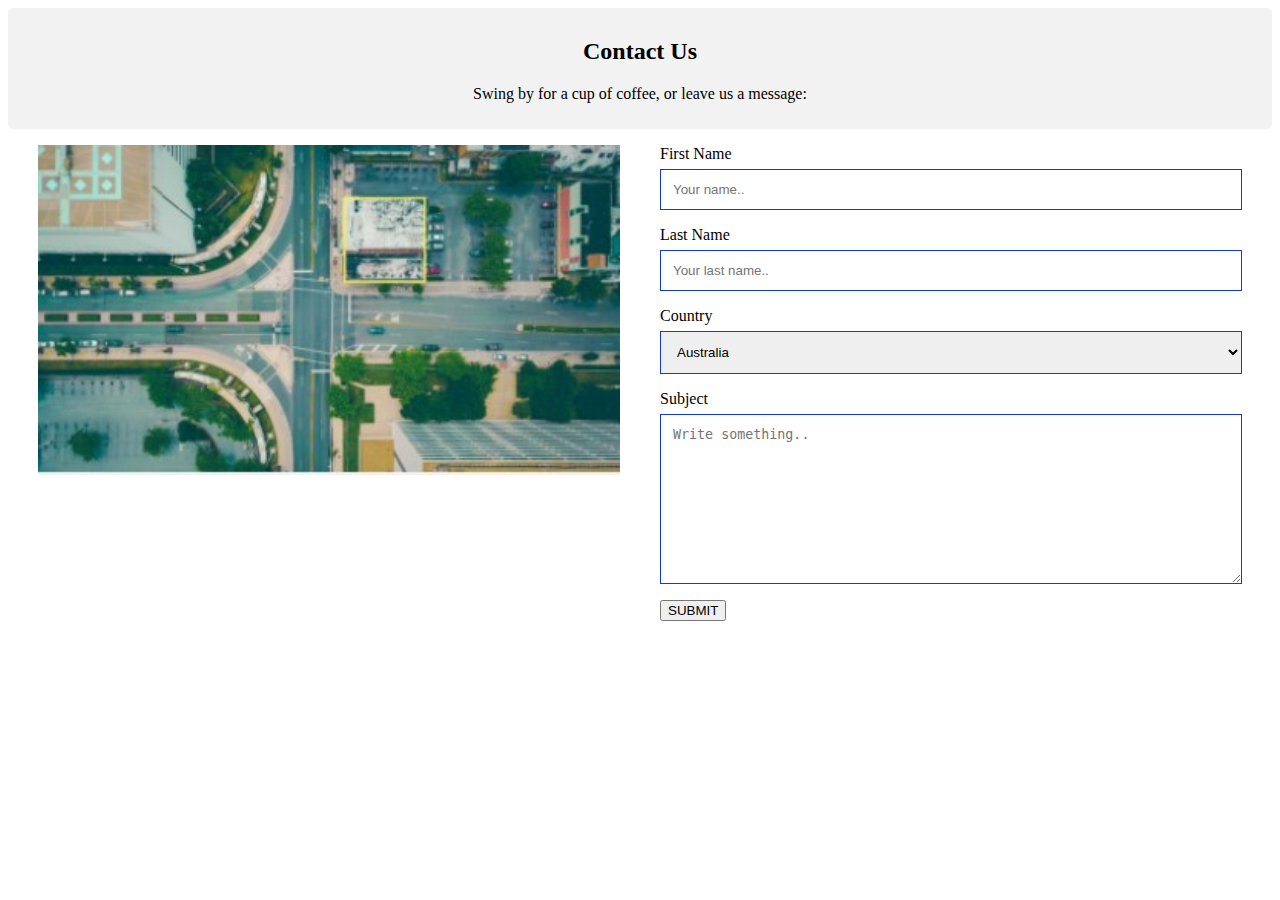
==== contact.html @ f486da96 "index and contact page added by devendra" ====
<html>

<head>
    <link rel="stylesheet" type="text/css" href="contact.css">
    <title>Contact</title>
</head>

<body class="fu">
    <div class="container">
        <div style="text-align:center">
            <h2>Contact Us</h2>
            <p>Swing by for a cup of coffee, or leave us a message:</p>
        </div>
        <div class="row">
            <div class="column">
                <img src="images/5.jpg" style="width:100%">
            </div>
            <div class="column">
                <form action="/action_page.php">
                    <label for="fname">First Name</label>
                    <input type="text" id="fname" name="firstname" placeholder="Your name..">
                    <label for="lname">Last Name</label>
                    <input type="text" id="lname" name="lastname" placeholder="Your last name..">
                    <label for="country">Country</label>
                    <select id="country" name="country">
                        <option value="australia">Australia</option>
                        <option value="canada">Canada</option>
                        <option value="usa">USA</option>
                    </select>
                    <label for="subject">Subject</label>
                    <textarea id="subject" name="subject" placeholder="Write something.."
                        style="height:170px"></textarea>
                    <button type="button">SUBMIT</button>
                </form>
            </div>
        </div>
    </div>
    </div>
</body>

</html>
---- contact.css ----
* {
    box-sizing: border-box;
}

input[type=text],
select,
textarea {
    width: 100%;
    padding: 12px;
    border: 1px solid rgb(17, 56, 228);
    margin-top: 6px;
    margin-bottom: 16px;
    resize: vertical;
}

.container {
    border-radius: 5px;
    background-color: #f2f2f2;
    padding: 10px;
}

.column {
    float: left;
    width: 50%;
    margin-top: 6px;
    padding: 20px;
}
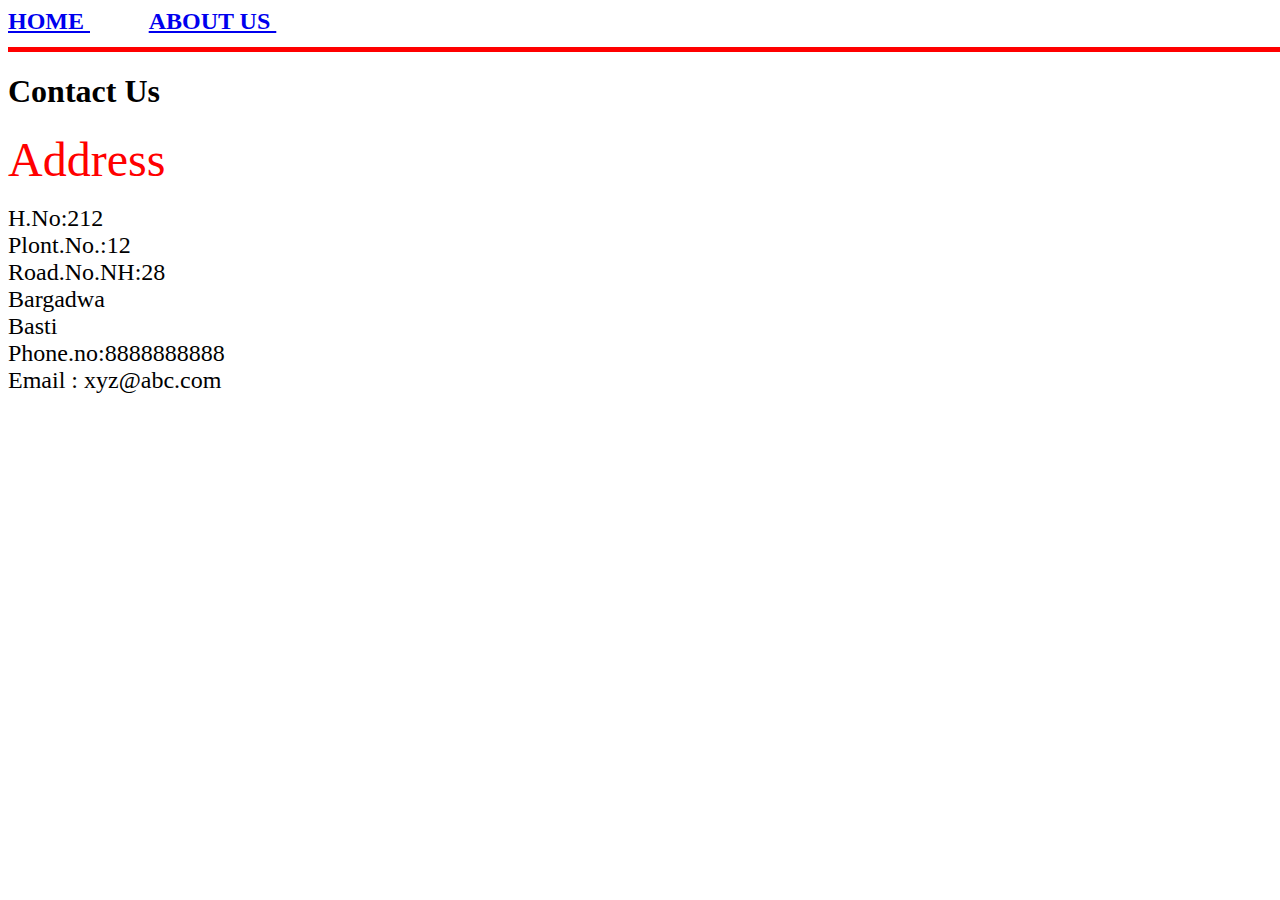
==== commit 3bbb7a00: "changes" ====
--- a/contact.html
+++ b/contact.html
@@ -1,41 +1,47 @@
 <html>
+<head>
+<title>Contact</title>
 
-<head>
-    <link rel="stylesheet" type="text/css" href="contact.css">
-    <title>Contact</title>
 </head>
+<body>
 
-<body class="fu">
-    <div class="container">
-        <div style="text-align:center">
-            <h2>Contact Us</h2>
-            <p>Swing by for a cup of coffee, or leave us a message:</p>
-        </div>
-        <div class="row">
-            <div class="column">
-                <img src="images/5.jpg" style="width:100%">
-            </div>
-            <div class="column">
-                <form action="/action_page.php">
-                    <label for="fname">First Name</label>
-                    <input type="text" id="fname" name="firstname" placeholder="Your name..">
-                    <label for="lname">Last Name</label>
-                    <input type="text" id="lname" name="lastname" placeholder="Your last name..">
-                    <label for="country">Country</label>
-                    <select id="country" name="country">
-                        <option value="australia">Australia</option>
-                        <option value="canada">Canada</option>
-                        <option value="usa">USA</option>
-                    </select>
-                    <label for="subject">Subject</label>
-                    <textarea id="subject" name="subject" placeholder="Write something.."
-                        style="height:170px"></textarea>
-                    <button type="button">SUBMIT</button>
-                </form>
-            </div>
-        </div>
-    </div>
-    </div>
+<h2>
+<a href = "home.html">
+HOME
+</a>
+&nbsp;&nbsp;&nbsp;&nbsp;&nbsp;&nbsp;&nbsp;&nbsp;&nbsp;
+
+<a href = "about.html">
+ ABOUT US
+ </a>
+
+&nbsp;&nbsp;&nbsp;&nbsp;&nbsp;&nbsp;&nbsp;&nbsp;&nbsp;
+&nbsp;&nbsp;&nbsp;&nbsp;&nbsp;&nbsp;&nbsp;&nbsp;&nbsp;
+&nbsp;&nbsp;&nbsp;&nbsp;&nbsp;&nbsp;&nbsp;&nbsp;&nbsp;
+&nbsp;&nbsp;&nbsp;&nbsp;&nbsp;&nbsp;&nbsp;&nbsp;&nbsp;
+&nbsp;&nbsp;&nbsp;&nbsp;&nbsp;&nbsp;&nbsp;&nbsp;&nbsp;
+&nbsp;&nbsp;&nbsp;&nbsp;&nbsp;&nbsp;&nbsp;&nbsp;&nbsp;
+&nbsp;&nbsp;&nbsp;&nbsp;&nbsp;&nbsp;&nbsp;&nbsp;&nbsp;
+&nbsp;&nbsp;&nbsp;&nbsp;&nbsp;&nbsp;&nbsp;&nbsp;&nbsp;
+
+
+
+<hr size = 5 color = "red" width= 1500 height = 200>
+<h1>Contact Us</h1>
+<font size = 7 color="red">
+Address
+</font>
+<br><br>
+<font size = 5 color="black">
+H.No:212<br>
+Plont.No.:12<br>
+Road.No.NH:28<br>
+Bargadwa<br>
+Basti<br>
+Phone.no:8888888888<br>
+Email : xyz@abc.com<br>
+</font>
+</p>
 </body>
-
-</html>+</html>
+    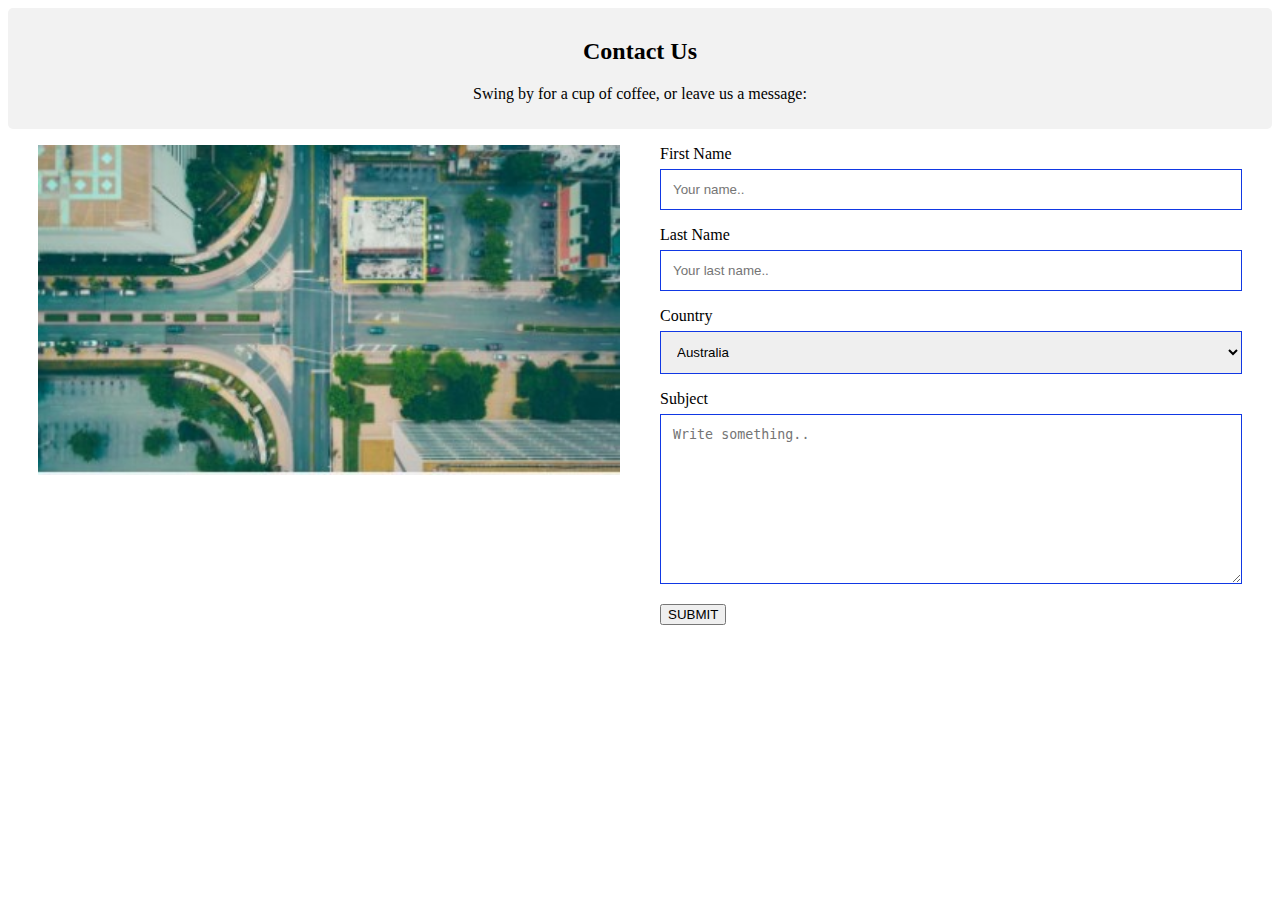
==== commit f6f00d10: "contact page updated" ====
--- a/contact.html
+++ b/contact.html
@@ -1,47 +1,41 @@
-<html>
+<!DOCTYPE html>
+<html lang="en">
 <head>
-<title>Contact</title>
-
+    <meta charset="UTF-8">
+    <meta http-equiv="X-UA-Compatible" content="IE=edge">
+    <meta name="viewport" content="width=device-width, initial-scale=1.0">
+    <link rel="stylesheet" type="text/css" href="contact.css">
+    <title>Document</title>
 </head>
 <body>
-
-<h2>
-<a href = "home.html">
-HOME
-</a>
-&nbsp;&nbsp;&nbsp;&nbsp;&nbsp;&nbsp;&nbsp;&nbsp;&nbsp;
-
-<a href = "about.html">
- ABOUT US
- </a>
-
-&nbsp;&nbsp;&nbsp;&nbsp;&nbsp;&nbsp;&nbsp;&nbsp;&nbsp;
-&nbsp;&nbsp;&nbsp;&nbsp;&nbsp;&nbsp;&nbsp;&nbsp;&nbsp;
-&nbsp;&nbsp;&nbsp;&nbsp;&nbsp;&nbsp;&nbsp;&nbsp;&nbsp;
-&nbsp;&nbsp;&nbsp;&nbsp;&nbsp;&nbsp;&nbsp;&nbsp;&nbsp;
-&nbsp;&nbsp;&nbsp;&nbsp;&nbsp;&nbsp;&nbsp;&nbsp;&nbsp;
-&nbsp;&nbsp;&nbsp;&nbsp;&nbsp;&nbsp;&nbsp;&nbsp;&nbsp;
-&nbsp;&nbsp;&nbsp;&nbsp;&nbsp;&nbsp;&nbsp;&nbsp;&nbsp;
-&nbsp;&nbsp;&nbsp;&nbsp;&nbsp;&nbsp;&nbsp;&nbsp;&nbsp;
-
-
-
-<hr size = 5 color = "red" width= 1500 height = 200>
-<h1>Contact Us</h1>
-<font size = 7 color="red">
-Address
-</font>
-<br><br>
-<font size = 5 color="black">
-H.No:212<br>
-Plont.No.:12<br>
-Road.No.NH:28<br>
-Bargadwa<br>
-Basti<br>
-Phone.no:8888888888<br>
-Email : xyz@abc.com<br>
-</font>
-</p>
+    <div class="container">
+        <div style="text-align:center">
+            <h2>Contact Us</h2>
+            <p>Swing by for a cup of coffee, or leave us a message:</p>
+        </div>
+        <div class="row">
+            <div class="column">
+                <img src="./images/5.jpg" style="width:100%">
+            </div>
+            <div class="column">
+                <form action="/action_page.php">
+                    <label for="fname">First Name</label>
+                    <input type="text" id="fname" name="firstname" placeholder="Your name..">
+                    <label for="lname">Last Name</label>
+                    <input type="text" id="lname" name="lastname" placeholder="Your last name..">
+                    <label for="country">Country</label>
+                    <select id="country" name="country">
+                        <option value="australia">Australia</option>
+                        <option value="canada">Canada</option>
+                        <option value="usa">USA</option>
+                    </select>
+                    <label for="subject">Subject</label>
+                    <textarea id="subject" name="subject" placeholder="Write something.."
+                        style="height:170px"></textarea>
+                    <button type="button">SUBMIT</button>
+                </form>
+            </div>
+        </div>
+    </div>  
 </body>
-</html>
-    +</html>--- a/contact.css
+++ b/contact.css
@@ -0,0 +1,27 @@
+* {
+    box-sizing: border-box;
+}
+
+input[type=text],
+select,
+textarea {
+    width: 100%;
+    padding: 12px;
+    border: 1px solid rgb(17, 56, 228);
+    margin-top: 6px;
+    margin-bottom: 16px;
+    resize: vertical;
+}
+
+.container {
+    border-radius: 5px;
+    background-color: #f2f2f2;
+    padding: 10px;
+}
+
+.column {
+    float: left;
+    width: 50%;
+    margin-top: 6px;
+    padding: 20px;
+}
